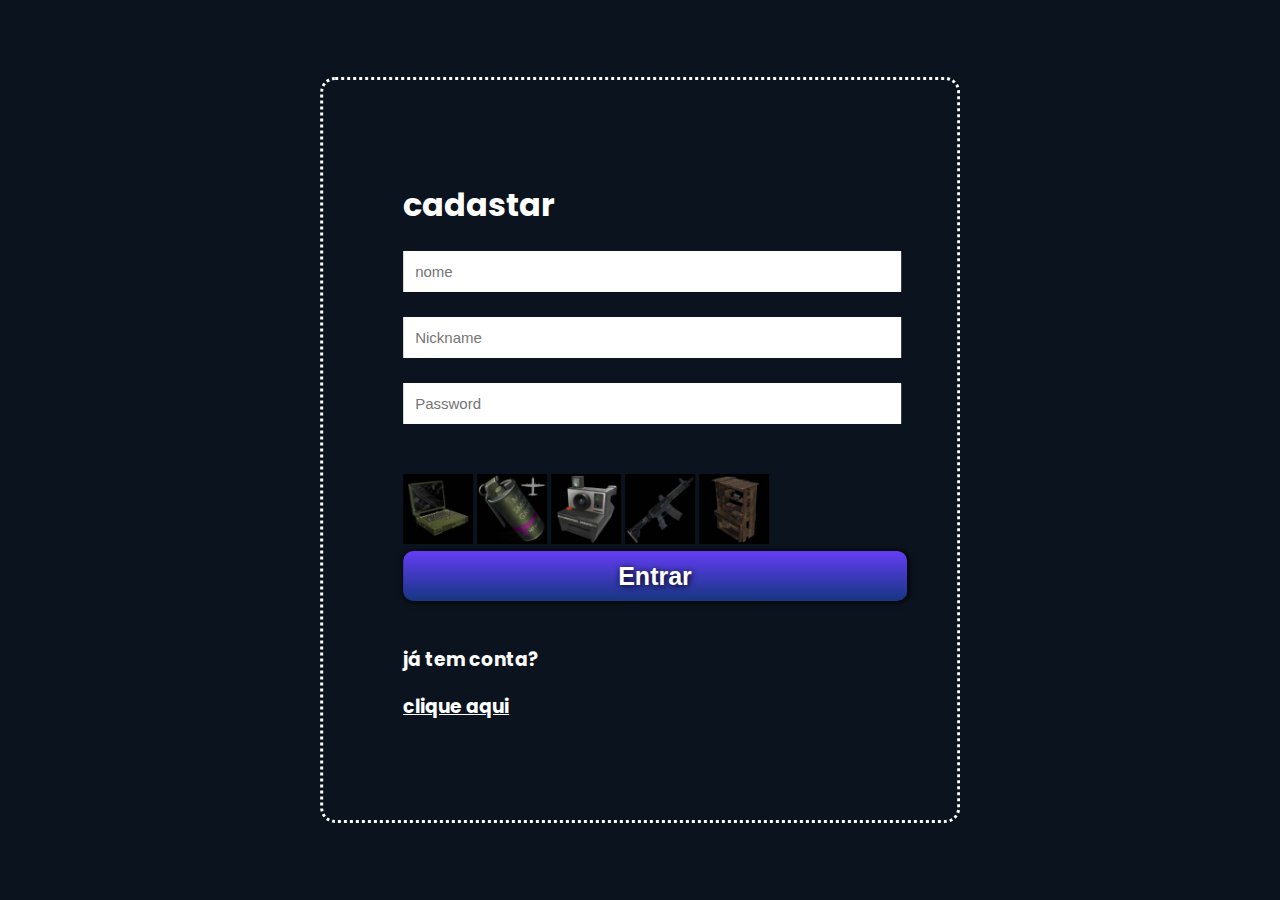
==== cadastrar.html @ c30dc6bb "first commit" ====
<!DOCTYPE html>
<html lang="pt-BR">

<head>
  <meta charset="UTF-8" />
  <meta http-equiv="X-UA-Compatible" content="IE=edge" />
  <meta name="viewport" content="width=device-width, initial-scale=1.0" />
  <link rel="stylesheet" href="css/login.css" />
  <link rel="stylesheet" href="https://cdnjs.cloudflare.com/ajax/libs/font-awesome/6.1.1/css/all.min.css"
    integrity="sha512-KfkfwYDsLkIlwQp6LFnl8zNdLGxu9YAA1QvwINks4PhcElQSvqcyVLLD9aMhXd13uQjoXtEKNosOWaZqXgel0g=="
    crossorigin="anonymous" referrerpolicy="no-referrer" />
  <title>cadastar</title>
  <style>
    div {
      /*background-color: rgba(0, 0, 0, 0.6);*/
      position: absolute;
      top: 50%;
      left: 50%;
      transform: translate(-50%, -50%);
      padding: 80px;
      border-radius: 15px;
      color: #fff;
      border-style: dotted;
      /** Define a borda pontilhada. **/
    }

    input {
      width: 100%;
      padding: 12px;
      border: none;
      outline: none;
      font-size: 15px;
    }

    .homebutton {
      border: none;
      padding: 15px;
      width: 100%;
      border-radius: 10px;
      color: white;
      font-size: 25px;

    }

    .homebutton:hover {
      background-color: deepskyblue;
      cursor: pointer;
    }
  </style>
</head>

<body>

  <form>
    <div>
      <h1>cadastar</h1>
      <input  id="nome" placeholder="nome"></br></br>
      <input  id="nick" placeholder="Nickname"></br></br>
      <input  id="senha" placeholder="Password"></br></br>
      
      <br>
      <img src="img/1.jpg" alt="" srcset="" height="70px" id="1">
      <img src="img/2.jpg" alt="" srcset="" height="70px" id="2">
      <img src="img/3.jpg" alt="" srcset="" height="70px" id="3">
      <img src="img/4.jpg" alt="" srcset="" height="70px" id="4">
    
      <img src="img/5.jpg" alt="" srcset="" height="70px" id="5">
      <a type="button" id="btnCadastrar" value="submit" class="homebutton"> Entrar</a></br></br>

      <h3>já tem conta?</h3>
        <h3 id="login"> <u>clique aqui</u> </h3>
    </div>


    

  </form>
  <script src="js/bootstrap.js"></script>
  <script src="js/jquery.js"></script>
  <script src="js/popper.js"></script>
  <script src="js/cadastar.js"></script>
</body>

</html>
---- css/login.css ----
@import url("https://fonts.googleapis.com/css2?family=Poppins:wght@200;300;400;600&display=swap");

:root {
  --lightGreen: rgb(121, 156, 65);
  --darkBlue: #0b141e;
  --blue: #399af5;
  --white: #eff1f5;
  --grey: #171e27;
}

body {
  background-color: var(--darkBlue);
  font-family: "Poppins", sans-serif;
  margin-top: 130px;
}

.card {
  box-shadow: 0px 0px 3px 1px var(--white);
  max-width: 430px;
  height: 750px;
  margin-left: 50%;
  transform: translateX(-50%);
  border-radius: 24px;
  padding: 40px 50px;
  position: relative;
}

.profile__picture {
  /*background-image: url("imgs/perfil.jpg");*/
  height: 100px;
  width: 100px;
  background-size: cover;
  background-repeat: no-repeat;
  background-position: center;
  border-radius: 100%;
  border: 1px solid #fff;
  box-shadow: 0px 0px 2px 2px var(--lightGreen);
  margin-left: 50%;
  transform: translateX(-50%);
}

.profile__name {
  color: var(--white);
  text-shadow: 1px 1px 1px #333;
  margin-left: 50%;
  transform: translateX(-33%);
}

.profile__informations {}

.profile__job {
  color: var(--white);
  font-size: 10px;
  font-weight: 200;
  margin-left: 50%;
  transform: translateX(-50%);
  text-align: center;
}

i {
  color: var(--blue);
  filter: drop-shadow(0px 0px 3px var(--blue));
  transition: all ease 0.5s;
}

i:hover {
  color: var(--white);
}

.toggle {
  color: white;
  margin-left: 50%;
  transform: translateX(-50%);
  margin-top: 50px;
  display: flex;
  justify-content: space-around;
  border: 1px solid white;
  background-color: var(--grey);
  border-radius: 12px;
  padding: 20px;
  position: relative;
}

label {
  align-items: center;
  align-content: center;
  position: absolute;
  top: 50%;
  left: 50%;
  transform: translate(-50%, -50%);
  cursor: pointer;
  width: 100%;
  z-index: -1;
  display: flex;
  justify-content: space-around;
}

label>span {
  padding: 15px 40px;
  border-radius: 12px;
  background-color: var(--blue);

  position: absolute;
  left: 10px;
  z-index: -1;
  transition: all 0.5s ease-in-out;
}

#toggle__checkbox:checked~span {
  left: 50%;
  padding: 15px 45px;
}

label input {
  opacity: 0;
}

#toggle__checkbox {
  position: absolute;
}

@keyframes tech__1 {
  0% {
    opacity: 0;
    transform: translateX(0);
  }

  30% {
    opacity: 0;
    transform: translateX(0);
  }

  70% {
    transform: translateX(10%);
    opacity: 1;
  }

  100% {
    transform: translateX(10%);
    opacity: 1;
  }
}

@keyframes tech__2 {
  0% {
    opacity: 0;
    transform: translateX(0);
  }

  25% {
    opacity: 0;
    transform: translateX(0);
  }

  45% {
    opacity: 0;
    transform: translateX(0);
  }

  85% {
    transform: translateX(10%);
    opacity: 1;
  }

  100% {
    transform: translateX(10%);
    opacity: 1;
  }
}

@keyframes tech__3 {
  0% {
    opacity: 0;
    transform: translateX(0);
  }

  59% {
    opacity: 0;
    transform: translateX(0);
  }

  99% {
    transform: translateX(10%);
    opacity: 1;
  }

  100% {
    transform: translateX(10%);
    opacity: 1;
  }
}

@keyframes showTitle {
  to {
    opacity: 1;
  }
}

.fadeIn {
  animation: add_opacity 900ms ease forwards;
}

.fadeOut {
  animation: remove_opacity 900ms ease forwards;
}

@keyframes remove_opacity {
  0% {
    opacity: 1;
  }

  100% {
    opacity: 0;
  }
}

@keyframes add_opacity {
  0% {
    opacity: 0;
  }

  100% {
    opacity: 1;
  }
}

@media only screen and (max-width: 600px) {
  .card {
    margin-left: 280px;
    margin-top: 0;
    width: 100%;
  }
}

@media only screen and (min-width: 601px) {
  .card {
    margin-left: 50%;
    margin-top: 0;
    width: 100%;
  }
}

@media only screen and (max-width: 540px) {
  .card {
    box-shadow: 0px 0px 3px 1px var(--white);
    max-width: 390px;
    height: 750px;
    margin-left: 50%;
    transform: translateX(-50%);
    border-radius: 24px;
    padding: 40px 50px;
    position: relative;
  }

  label>span {
    padding: 15px 40px;
    border-radius: 12px;
    background-color: var(--blue);

    position: absolute;
    left: 10px;
    z-index: -1;
    transition: all 0.5s ease-in-out;
  }

  #toggle__checkbox:checked~span {
    left: 45%;
    padding: 15px 45px;
  }
}

.copy {
  color: white;
  font-weight: 200;
  font-size: 10px;
  margin-left: 50%;
  text-align: center;
  transform: translateX(-50%);
}

.homebutton {
  background: #653DF6;
  background-image: -webkit-linear-gradient(top, #653DF6, #163681);
  background-image: -moz-linear-gradient(top, #653DF6, #163681);
  background-image: -ms-linear-gradient(top, #653DF6, #163681);
  background-image: -o-linear-gradient(top, #653DF6, #163681);
  background-image: -webkit-gradient(to bottom, #653DF6, #163681);
  -webkit-border-radius: 20px;
  -moz-border-radius: 20px;
  border-radius: 20px;
  height: 20px;
  line-height: 20px;
  color: #FFFFFF;
  font-family: Arial;
  width: 339px;
  font-size: 26px;
  font-weight: 900;
  padding: 12px;
  -webkit-box-shadow: 1px 1px 6px 0 #000000;
  -moz-box-shadow: 1px 1px 6px 0 #000000;
  box-shadow: 1px 1px 6px 0 #000000;
  text-shadow: 1px 1px 6px #000000;
  border: solid #2C7676 1px;
  text-decoration: none;
  display: inline-block;
  cursor: pointer;
  text-align: center;
  margin: auto; width: 220px;
}

.titulo {
    
    
    text-align: center;
    color: #FFFFFF;
    font-family: Arial;
    text-decoration-color: #FFFFFF;
    font-size: 26px;
    font-weight: 900;
    padding: 12px;
    
    
    
  }
.inputbox{
    margin: auto; width: 220px;
}

.maxSize {
  height: 20%;
  width: 20%;
}
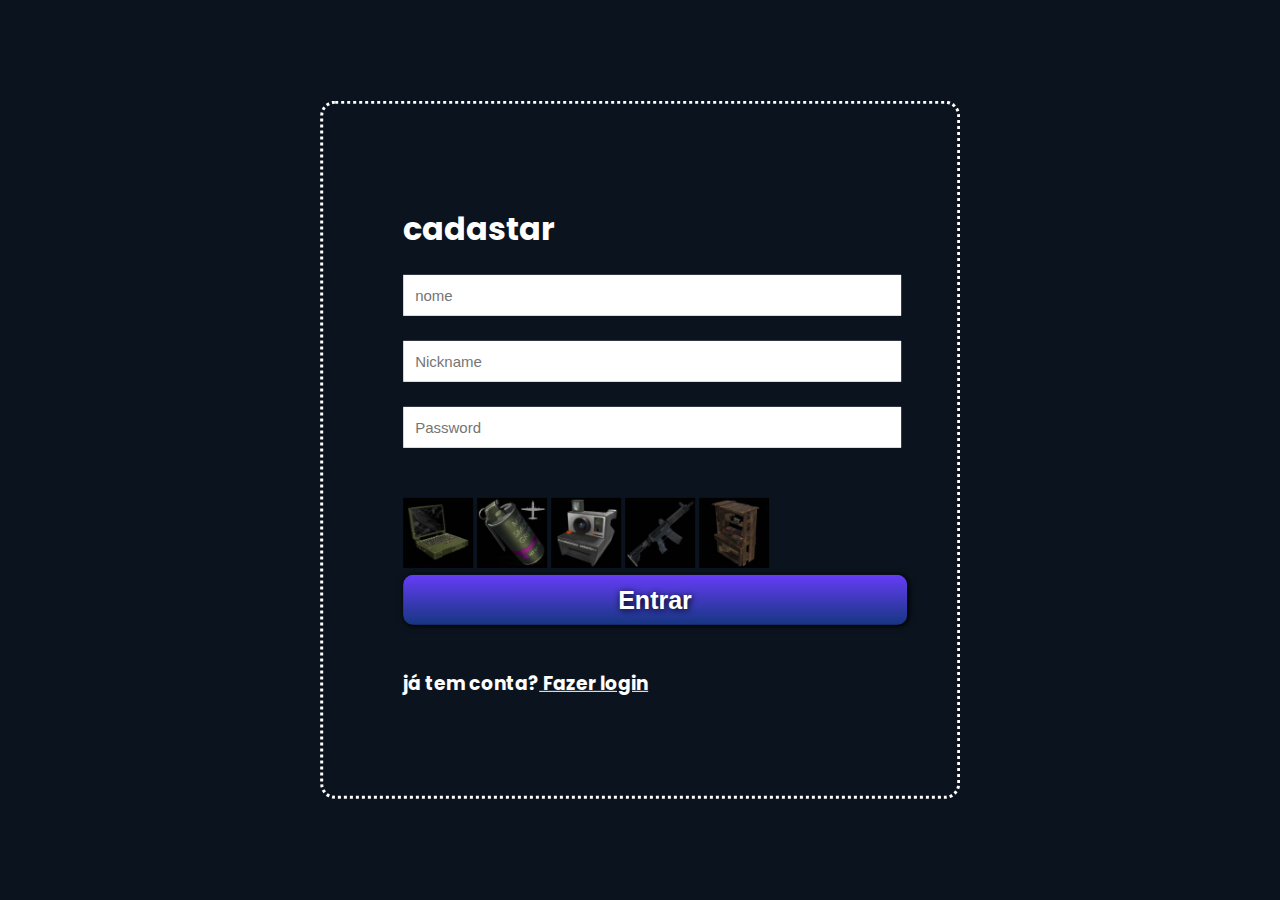
==== commit f7c0a3da: "ok" ====
--- a/cadastrar.html
+++ b/cadastrar.html
@@ -67,8 +67,8 @@
       <img src="img/5.jpg" alt="" srcset="" height="70px" id="5">
       <a type="button" id="btnCadastrar" value="submit" class="homebutton"> Entrar</a></br></br>
 
-      <h3>já tem conta?</h3>
-        <h3 id="login"> <u>clique aqui</u> </h3>
+      
+        <h3 id="login"> já tem conta?<u> Fazer login</u> </h3>
     </div>
 
 
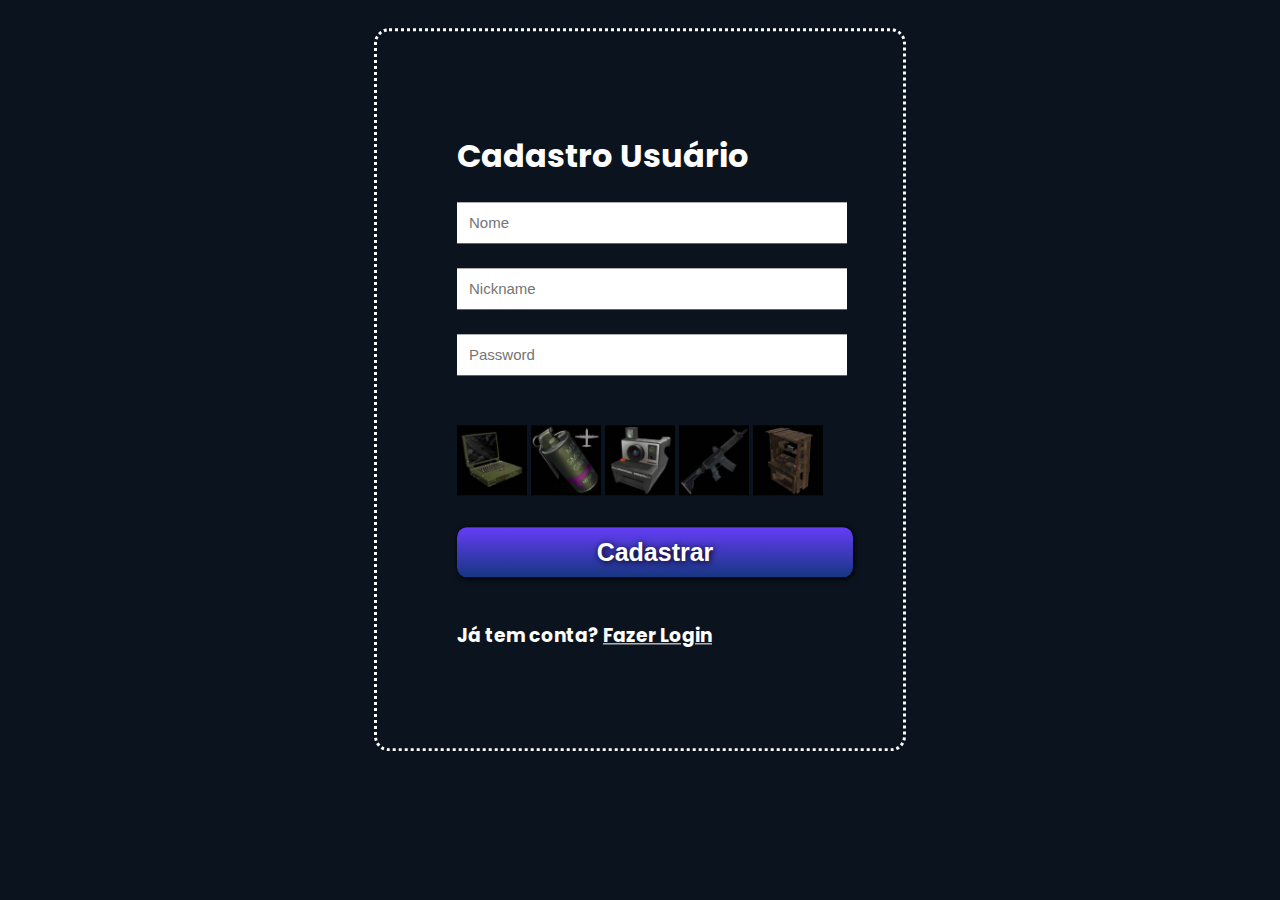
==== commit 760c616f: "ok" ====
--- a/cadastrar.html
+++ b/cadastrar.html
@@ -14,7 +14,7 @@
     div {
       /*background-color: rgba(0, 0, 0, 0.6);*/
       position: absolute;
-      top: 50%;
+      top: 390px;
       left: 50%;
       transform: translate(-50%, -50%);
       padding: 80px;
@@ -53,22 +53,22 @@
 
   <form>
     <div>
-      <h1>cadastar</h1>
-      <input  id="nome" placeholder="nome"></br></br>
+      <h1>Cadastro Usuário</h1>
+      <input  id="nome" placeholder="Nome"></br></br>
       <input  id="nick" placeholder="Nickname"></br></br>
       <input  id="senha" placeholder="Password"></br></br>
       
       <br>
-      <img src="img/1.jpg" alt="" srcset="" height="70px" id="1">
-      <img src="img/2.jpg" alt="" srcset="" height="70px" id="2">
-      <img src="img/3.jpg" alt="" srcset="" height="70px" id="3">
-      <img src="img/4.jpg" alt="" srcset="" height="70px" id="4">
+      <img src="img/1.jpg" alt="" srcset="" height="70px" id="1" title="Selecionar Avatar">
+      <img src="img/2.jpg" alt="" srcset="" height="70px" id="2" title="Selecionar Avatar">
+      <img src="img/3.jpg" alt="" srcset="" height="70px" id="3" title="Selecionar Avatar">
+      <img src="img/4.jpg" alt="" srcset="" height="70px" id="4" title="Selecionar Avatar">
     
-      <img src="img/5.jpg" alt="" srcset="" height="70px" id="5">
-      <a type="button" id="btnCadastrar" value="submit" class="homebutton"> Entrar</a></br></br>
+      <img src="img/5.jpg" alt="" srcset="" height="70px" id="5" title="Selecionar Avatar">
+    </br></br>
+      <a type="button" id="btnCadastrar" value="submit" class="homebutton"> Cadastrar</a></br></br>
 
-      
-        <h3 id="login"> já tem conta?<u> Fazer login</u> </h3>
+        <h3 id="login"> Já tem conta? <u>Fazer Login</u> </h3>
     </div>
 
 
